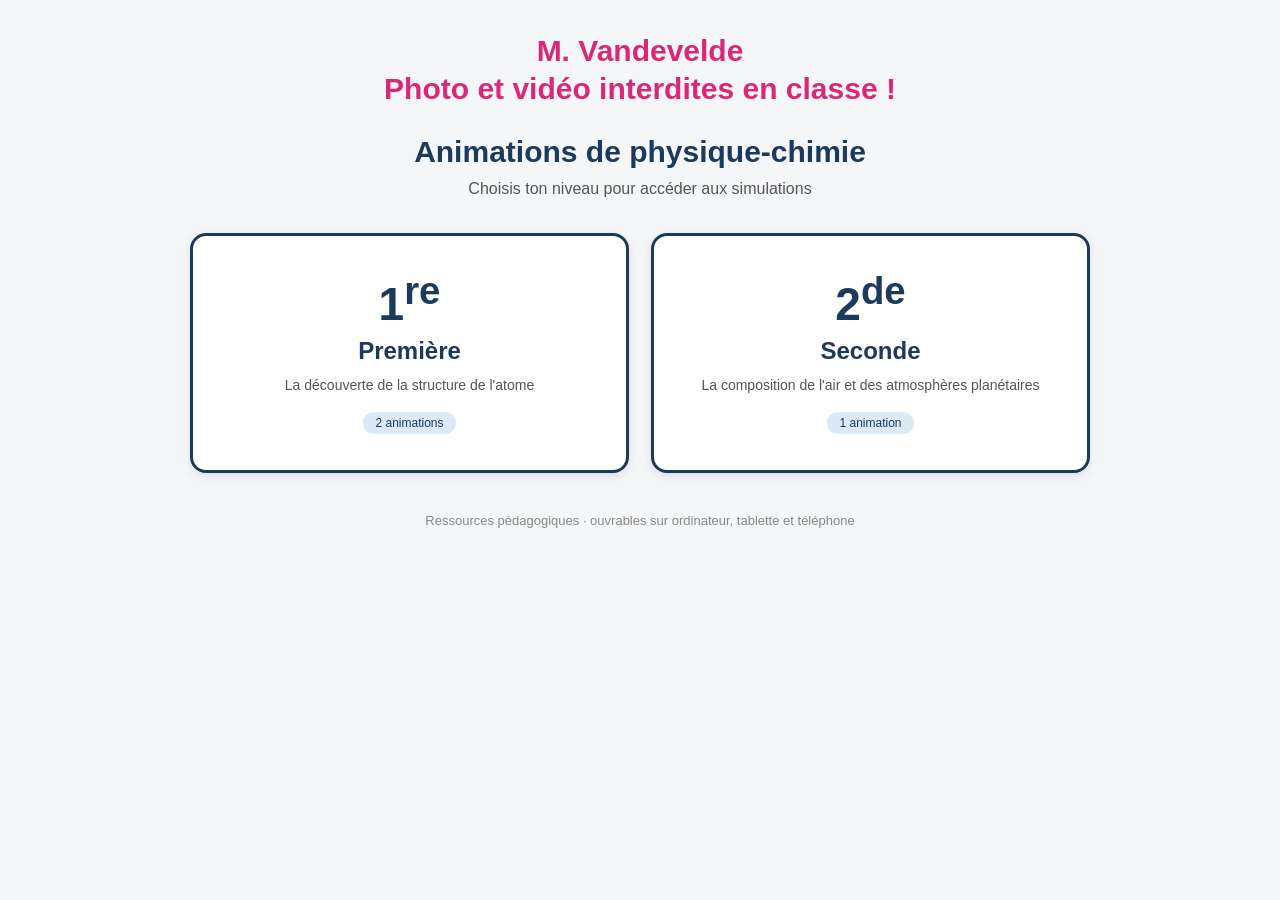
==== index.html @ e9db5c24 "first commit" ====
<!DOCTYPE html>
<html lang="fr">
<head>
<meta charset="UTF-8">
<meta name="viewport" content="width=device-width, initial-scale=1">
<title>Animations de physique-chimie</title>
<link rel="stylesheet" href="assets/site.css">
</head>
<body>

<h1 class="notice">M. Vandevelde <br> Photo et vidéo interdites en classe !</h1>

<header>
  <h2>Animations de physique-chimie</h2>
  <p class="subtitle">Choisis ton niveau pour accéder aux simulations</p>
</header>

<main class="levels">

  <a class="level" href="premiere/">
    <span class="rank">1<sup>re</sup></span>
    <h2>Première</h2>
    <p>La découverte de la structure de l'atome</p>
    <span class="count">2 animations</span>
  </a>

  <a class="level" href="seconde/">
    <span class="rank">2<sup>de</sup></span>
    <h2>Seconde</h2>
    <p>La composition de l'air et des atmosphères planétaires</p>
    <span class="count">1 animation</span>
  </a>

</main>

<footer>
  Ressources pédagogiques &middot; ouvrables sur ordinateur, tablette et téléphone
</footer>

</body>
</html>
---- assets/site.css ----
/* Styles communs aux pages de navigation (accueil, Première, Seconde).
   Les pages d'animation gardent leur propre feuille de style. */

* {
  box-sizing: border-box;
}
body {
  margin: 0;
  padding: 32px 16px 64px;
  font-family: Arial, Helvetica, sans-serif;
  background: #f4f6f8;
  color: #1b3a5c;
  -webkit-text-size-adjust: 100%;
  -webkit-tap-highlight-color: transparent;
}

/* Bandeau d'avertissement en haut de chaque page */
.notice {
  max-width: 900px;
  margin: 0 auto 28px;
  text-align: center;
  font-size: 30px;
  font-weight: bold;
  color: #db2777;
  line-height: 1.25;
}

header {
  max-width: 900px;
  margin: 0 auto 32px;
  text-align: center;
}
header h2 {
  font-size: 30px;
  margin: 0 0 8px;
}
p.subtitle {
  color: #555;
  font-size: 16px;
  margin: 0;
  line-height: 1.5;
}

.back-link {
  display: block;
  max-width: 900px;
  margin: 0 auto 16px;
  font-size: 14px;
  color: #555;
  text-decoration: none;
}
.back-link:hover {
  color: #1b3a5c;
  text-decoration: underline;
}

main {
  max-width: 900px;
  margin: 0 auto;
  display: grid;
  grid-template-columns: repeat(auto-fill, minmax(260px, 1fr));
  gap: 18px;
}

/* Carte d'une ressource */
a.card {
  display: flex;
  flex-direction: column;
  background: white;
  border: 2px solid #1b3a5c;
  border-radius: 12px;
  padding: 20px;
  text-decoration: none;
  color: inherit;
  box-shadow: 0 2px 6px rgba(0,0,0,0.08);
  transition: transform 0.15s ease, box-shadow 0.15s ease, background 0.15s ease;
}
a.card:hover {
  background: #eaf4ff;
  transform: translateY(-2px);
  box-shadow: 0 6px 14px rgba(0,0,0,0.14);
}
a.card:active {
  transform: translateY(0);
}
.card h2 {
  font-size: 19px;
  margin: 0 0 8px;
  line-height: 1.3;
}
.card p {
  font-size: 14px;
  color: #555;
  margin: 0 0 16px;
  line-height: 1.5;
  flex-grow: 1;
}
.dots {
  display: flex;
  gap: 6px;
  align-items: center;
}
.dot {
  width: 12px;
  height: 12px;
  border-radius: 50%;
  display: inline-block;
}
.tag {
  font-size: 12px;
  color: #1b3a5c;
  background: #dceaf7;
  padding: 3px 10px;
  border-radius: 20px;
  margin-left: auto;
}

/* Choix du niveau sur la page d'accueil */
main.levels {
  grid-template-columns: repeat(auto-fit, minmax(280px, 1fr));
  gap: 22px;
}
a.level {
  display: flex;
  flex-direction: column;
  align-items: center;
  text-align: center;
  background: white;
  border: 3px solid #1b3a5c;
  border-radius: 16px;
  padding: 36px 24px;
  text-decoration: none;
  color: inherit;
  box-shadow: 0 3px 10px rgba(0,0,0,0.1);
  transition: transform 0.15s ease, box-shadow 0.15s ease, background 0.15s ease;
}
a.level:hover {
  background: #eaf4ff;
  transform: translateY(-3px);
  box-shadow: 0 8px 20px rgba(0,0,0,0.16);
}
a.level:active {
  transform: translateY(0);
}
.level .rank {
  font-size: 46px;
  font-weight: bold;
  line-height: 1;
  margin-bottom: 10px;
}
.level h2 {
  font-size: 24px;
  margin: 0 0 10px;
}
.level p {
  font-size: 14px;
  color: #555;
  margin: 0;
  line-height: 1.5;
}
.level .count {
  margin-top: 16px;
  font-size: 12px;
  color: #1b3a5c;
  background: #dceaf7;
  padding: 4px 12px;
  border-radius: 20px;
}

footer {
  max-width: 900px;
  margin: 40px auto 0;
  text-align: center;
  font-size: 13px;
  color: #888;
}

/* ---- Verrou de progression (voir assets/gate.js) ---- */
.locked main,
.locked footer,
.locked .back-link {
  display: none;
}
.gate {
  position: fixed;
  inset: 0;
  background: #f4f6f8;
  display: flex;
  align-items: center;
  justify-content: center;
  padding: 20px;
  z-index: 50;
}
.gate-box {
  background: white;
  border: 3px solid #1b3a5c;
  border-radius: 16px;
  padding: 32px 28px;
  width: 100%;
  max-width: 380px;
  text-align: center;
  box-shadow: 0 8px 24px rgba(0,0,0,0.14);
}
.gate-icon {
  font-size: 34px;
  line-height: 1;
  margin-bottom: 12px;
}
.gate-box h2 {
  font-size: 19px;
  margin: 0 0 8px;
  line-height: 1.35;
}
.gate-box p {
  font-size: 14px;
  color: #555;
  margin: 0 0 18px;
}
.gate-box input {
  width: 100%;
  padding: 12px 14px;
  font-size: 16px;          /* 16px : évite le zoom automatique sur iPhone */
  font-family: inherit;
  border: 2px solid #c3d3e2;
  border-radius: 8px;
  margin-bottom: 14px;
}
.gate-box input:focus {
  outline: none;
  border-color: #1b3a5c;
}
.gate-box button {
  width: 100%;
  padding: 12px;
  font-size: 15px;
  font-family: inherit;
  font-weight: bold;
  border: none;
  border-radius: 8px;
  background: #1b3a5c;
  color: white;
  cursor: pointer;
  min-height: 44px;
}
.gate-box button:hover {
  background: #2c557f;
}
.gate-error {
  color: #db2777;
  font-size: 14px;
  margin: -6px 0 12px !important;
}
.gate-back {
  display: inline-block;
  margin-top: 16px;
  font-size: 13px;
  color: #888;
  text-decoration: none;
}
.gate-back:hover {
  color: #1b3a5c;
  text-decoration: underline;
}
.shake {
  animation: shake 0.3s;
}
@keyframes shake {
  25% { transform: translateX(-7px); }
  75% { transform: translateX(7px); }
}
@media (prefers-reduced-motion: reduce) {
  .shake { animation: none; }
}

@media (max-width: 480px) {
  body {
    padding: 24px 12px 48px;
  }
  .notice {
    font-size: 20px;
    margin-bottom: 20px;
  }
  header h2 {
    font-size: 23px;
  }
  p.subtitle {
    font-size: 14px;
  }
  main {
    grid-template-columns: 1fr;
    gap: 14px;
  }
  main.levels {
    gap: 16px;
  }
  a.level {
    padding: 26px 20px;
  }
  .level .rank {
    font-size: 38px;
  }
  .level h2 {
    font-size: 21px;
  }
}
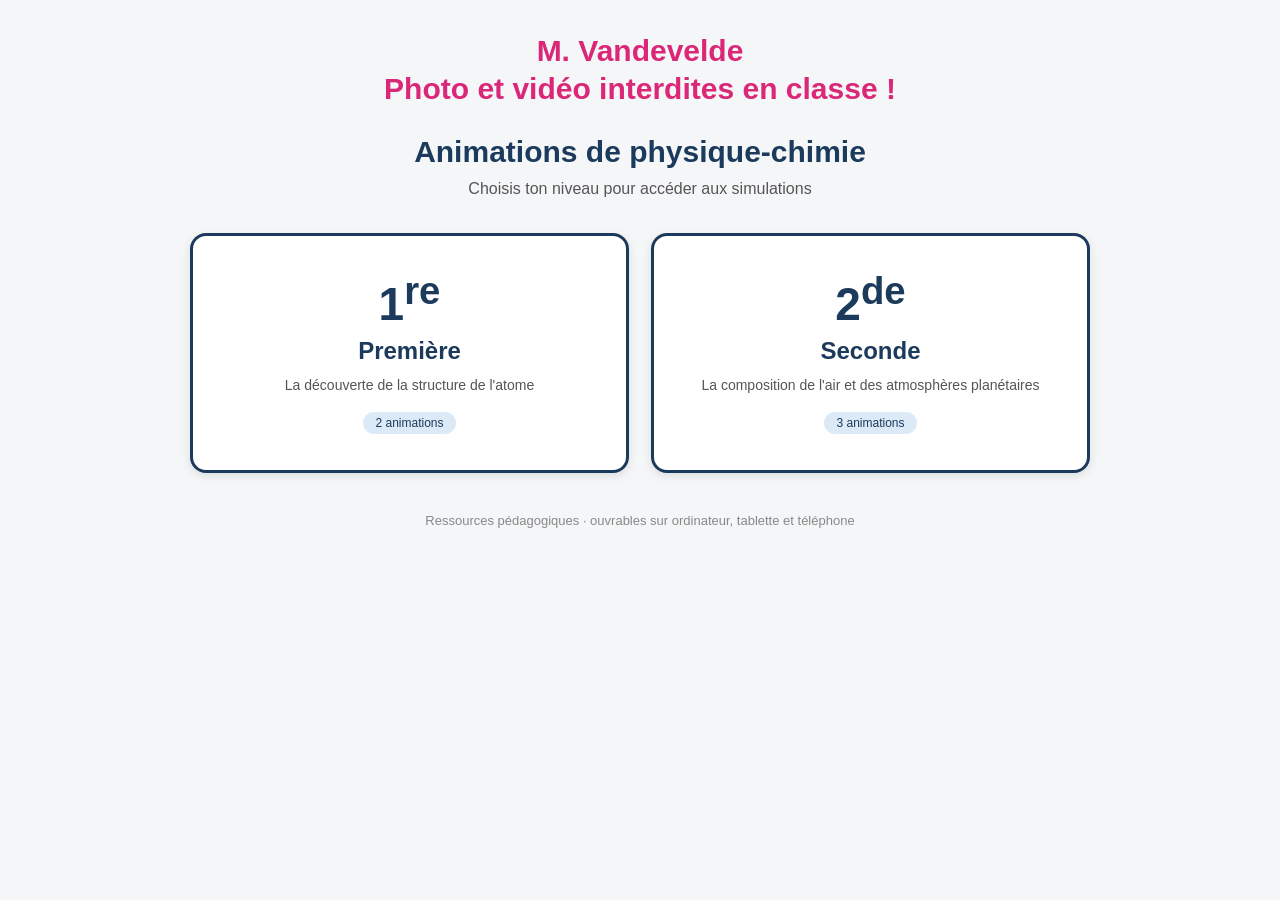
==== commit 9bacce02: "feat: optimisation de l'animation 2" ====
--- a/index.html
+++ b/index.html
@@ -28,7 +28,7 @@
     <span class="rank">2<sup>de</sup></span>
     <h2>Seconde</h2>
     <p>La composition de l'air et des atmosphères planétaires</p>
-    <span class="count">1 animation</span>
+    <span class="count">3 animations</span>
   </a>
 
 </main>
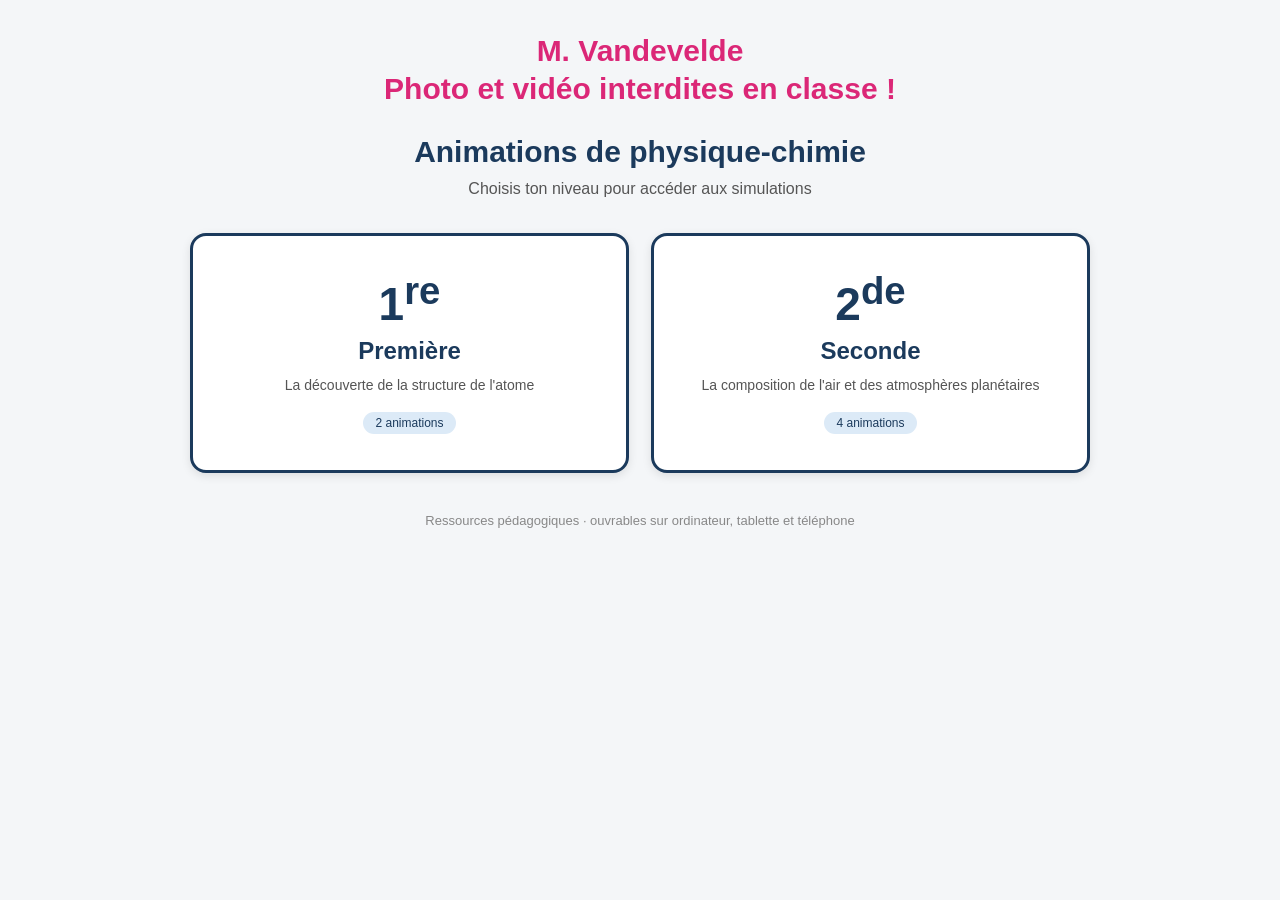
==== commit ab546046: "4 animations" ====
--- a/index.html
+++ b/index.html
@@ -28,7 +28,7 @@
     <span class="rank">2<sup>de</sup></span>
     <h2>Seconde</h2>
     <p>La composition de l'air et des atmosphères planétaires</p>
-    <span class="count">3 animations</span>
+    <span class="count">4 animations</span>
   </a>
 
 </main>
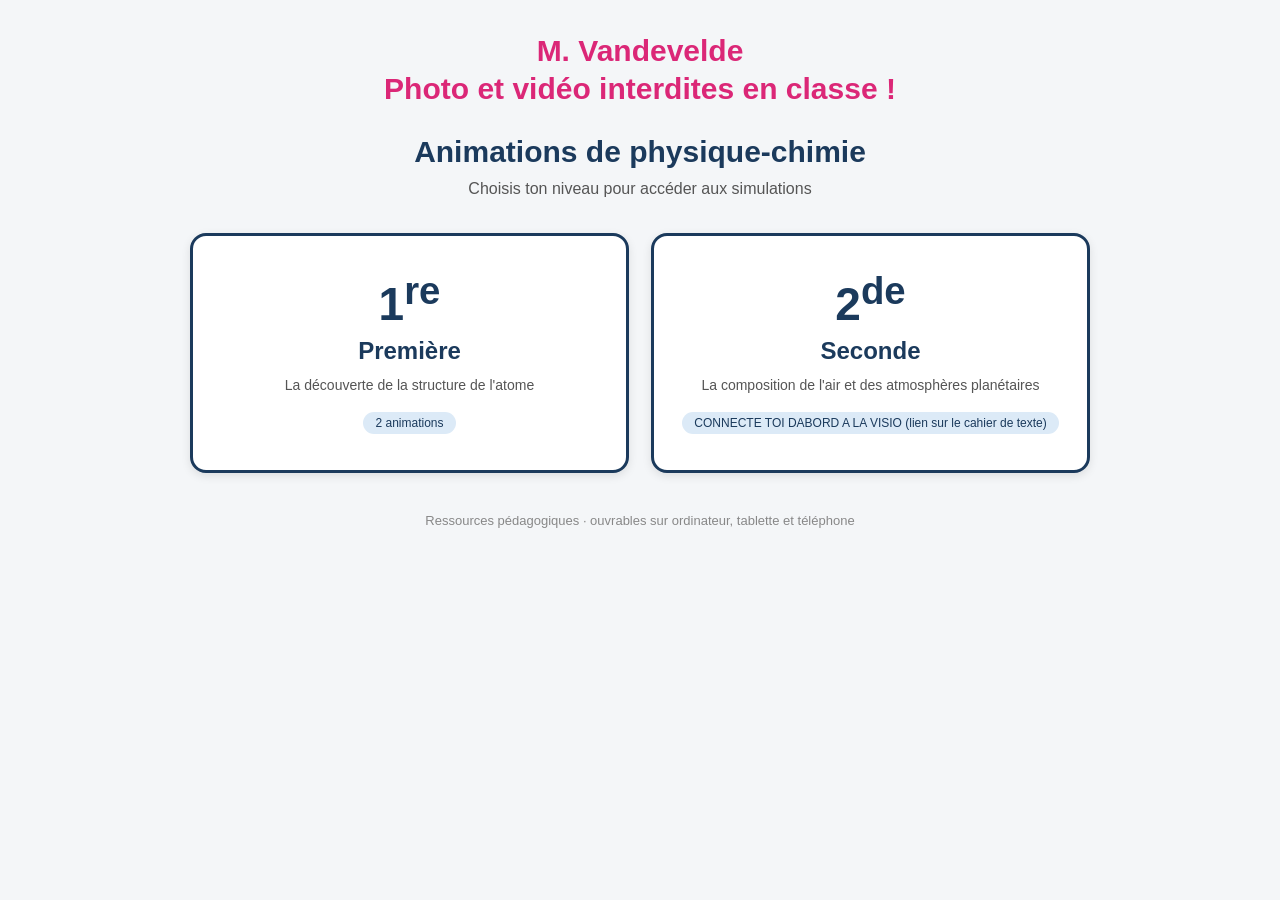
==== commit 520d30da: "Description de tes modifications" ====
--- a/index.html
+++ b/index.html
@@ -28,7 +28,7 @@
     <span class="rank">2<sup>de</sup></span>
     <h2>Seconde</h2>
     <p>La composition de l'air et des atmosphères planétaires</p>
-    <span class="count">4 animations</span>
+    <span class="count">CONNECTE TOI DABORD A LA VISIO (lien sur le cahier de texte)</span>
   </a>
 
 </main>
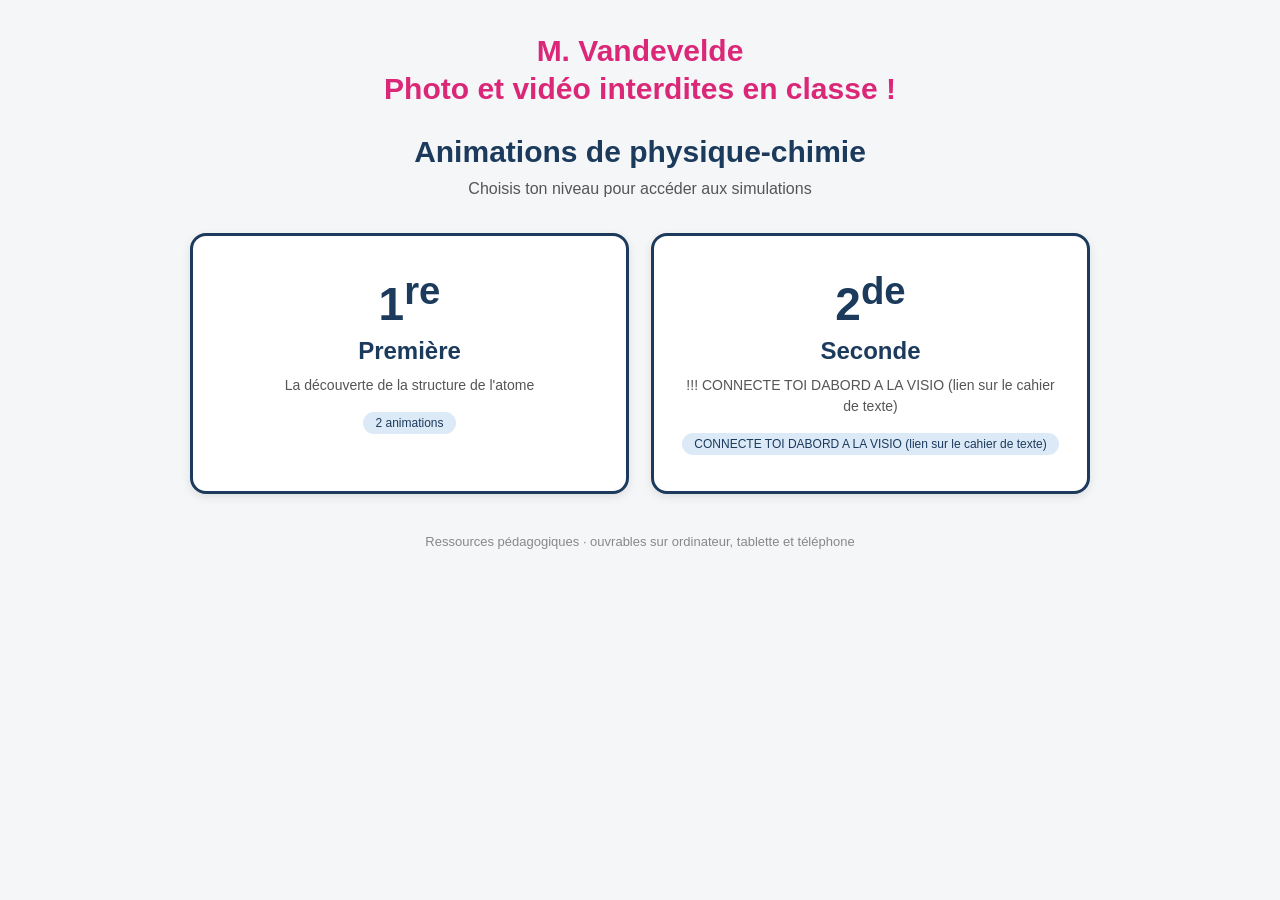
==== commit ca12e804: "changement description étiquette 2nd" ====
--- a/index.html
+++ b/index.html
@@ -27,7 +27,7 @@
   <a class="level" href="seconde/">
     <span class="rank">2<sup>de</sup></span>
     <h2>Seconde</h2>
-    <p>La composition de l'air et des atmosphères planétaires</p>
+    <p>!!! CONNECTE TOI DABORD A LA VISIO (lien sur le cahier de texte)</p>
     <span class="count">CONNECTE TOI DABORD A LA VISIO (lien sur le cahier de texte)</span>
   </a>
 
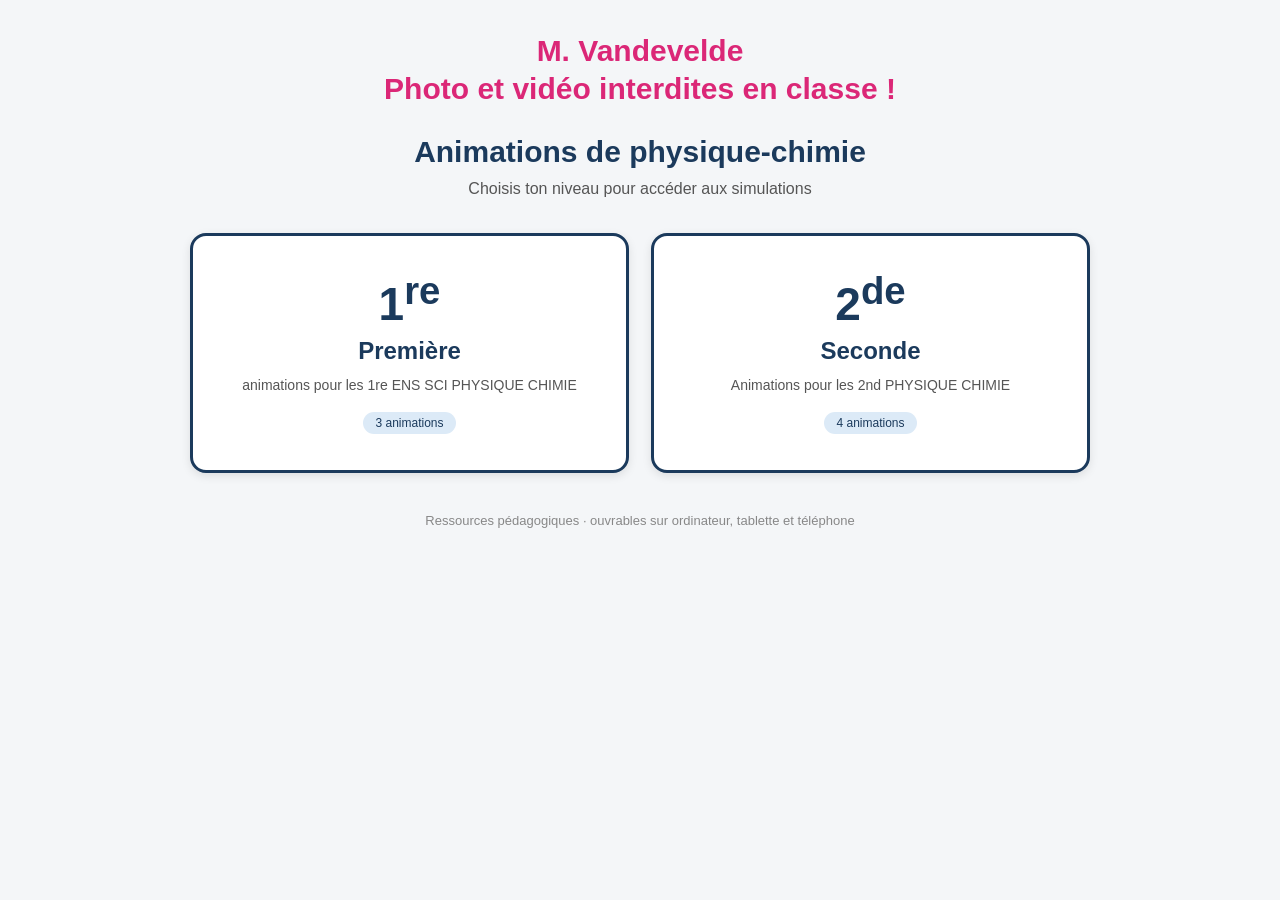
==== commit afd2190a: "Update" ====
--- a/index.html
+++ b/index.html
@@ -20,15 +20,15 @@
   <a class="level" href="premiere/">
     <span class="rank">1<sup>re</sup></span>
     <h2>Première</h2>
-    <p>La découverte de la structure de l'atome</p>
-    <span class="count">2 animations</span>
+    <p>animations pour les 1re ENS SCI PHYSIQUE CHIMIE</p>
+    <span class="count">3 animations</span>
   </a>
 
   <a class="level" href="seconde/">
     <span class="rank">2<sup>de</sup></span>
     <h2>Seconde</h2>
-    <p>!!! CONNECTE TOI DABORD A LA VISIO (lien sur le cahier de texte)</p>
-    <span class="count">CONNECTE TOI DABORD A LA VISIO (lien sur le cahier de texte)</span>
+    <p>Animations pour les 2nd PHYSIQUE CHIMIE</p>
+    <span class="count">4 animations</span>
   </a>
 
 </main>
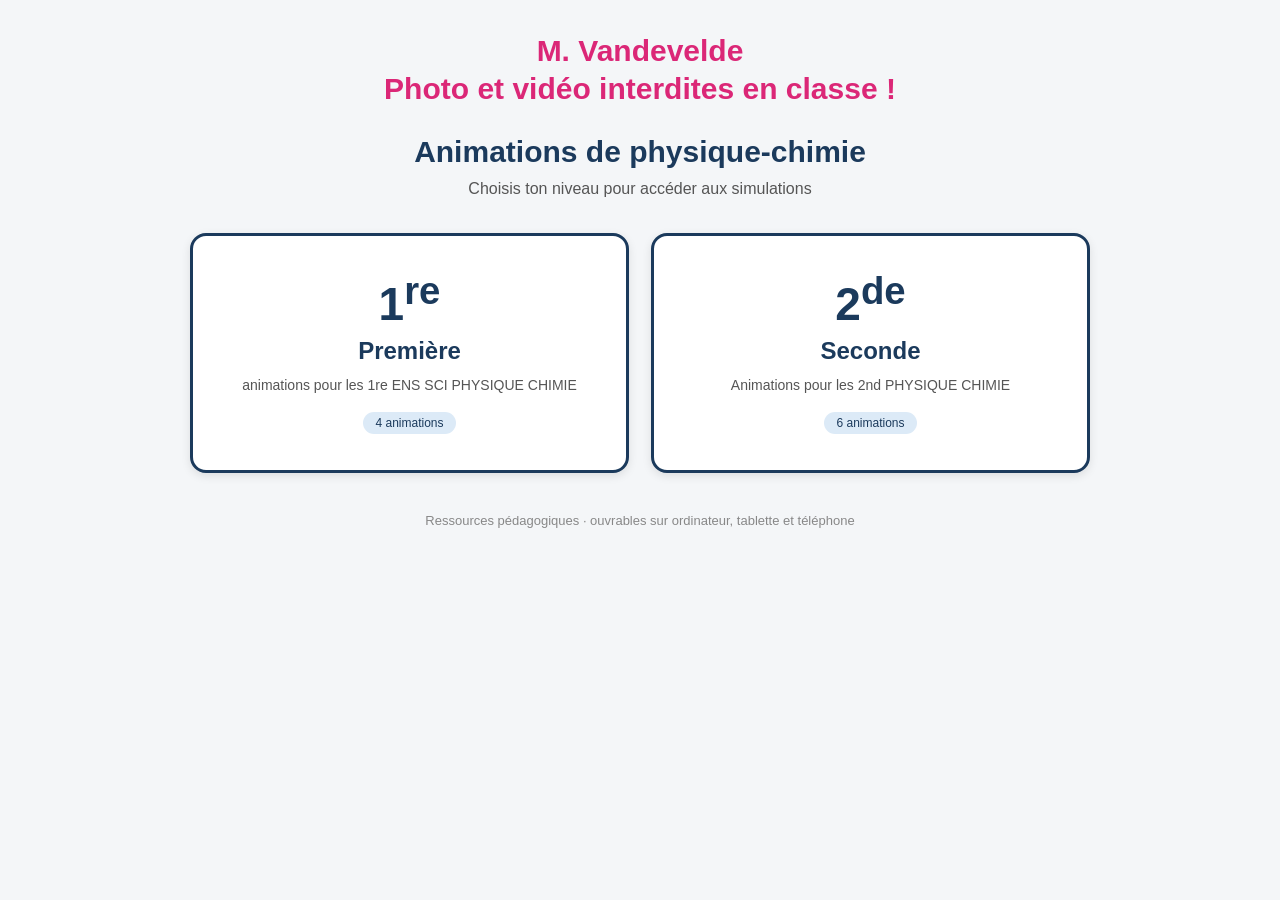
==== commit f6e674c3: "Mise à jour du bilan et du gaz dans le bocal" ====
--- a/index.html
+++ b/index.html
@@ -21,14 +21,14 @@
     <span class="rank">1<sup>re</sup></span>
     <h2>Première</h2>
     <p>animations pour les 1re ENS SCI PHYSIQUE CHIMIE</p>
-    <span class="count">3 animations</span>
+    <span class="count">4 animations</span>
   </a>
 
   <a class="level" href="seconde/">
     <span class="rank">2<sup>de</sup></span>
     <h2>Seconde</h2>
     <p>Animations pour les 2nd PHYSIQUE CHIMIE</p>
-    <span class="count">4 animations</span>
+    <span class="count">6 animations</span>
   </a>
 
 </main>
